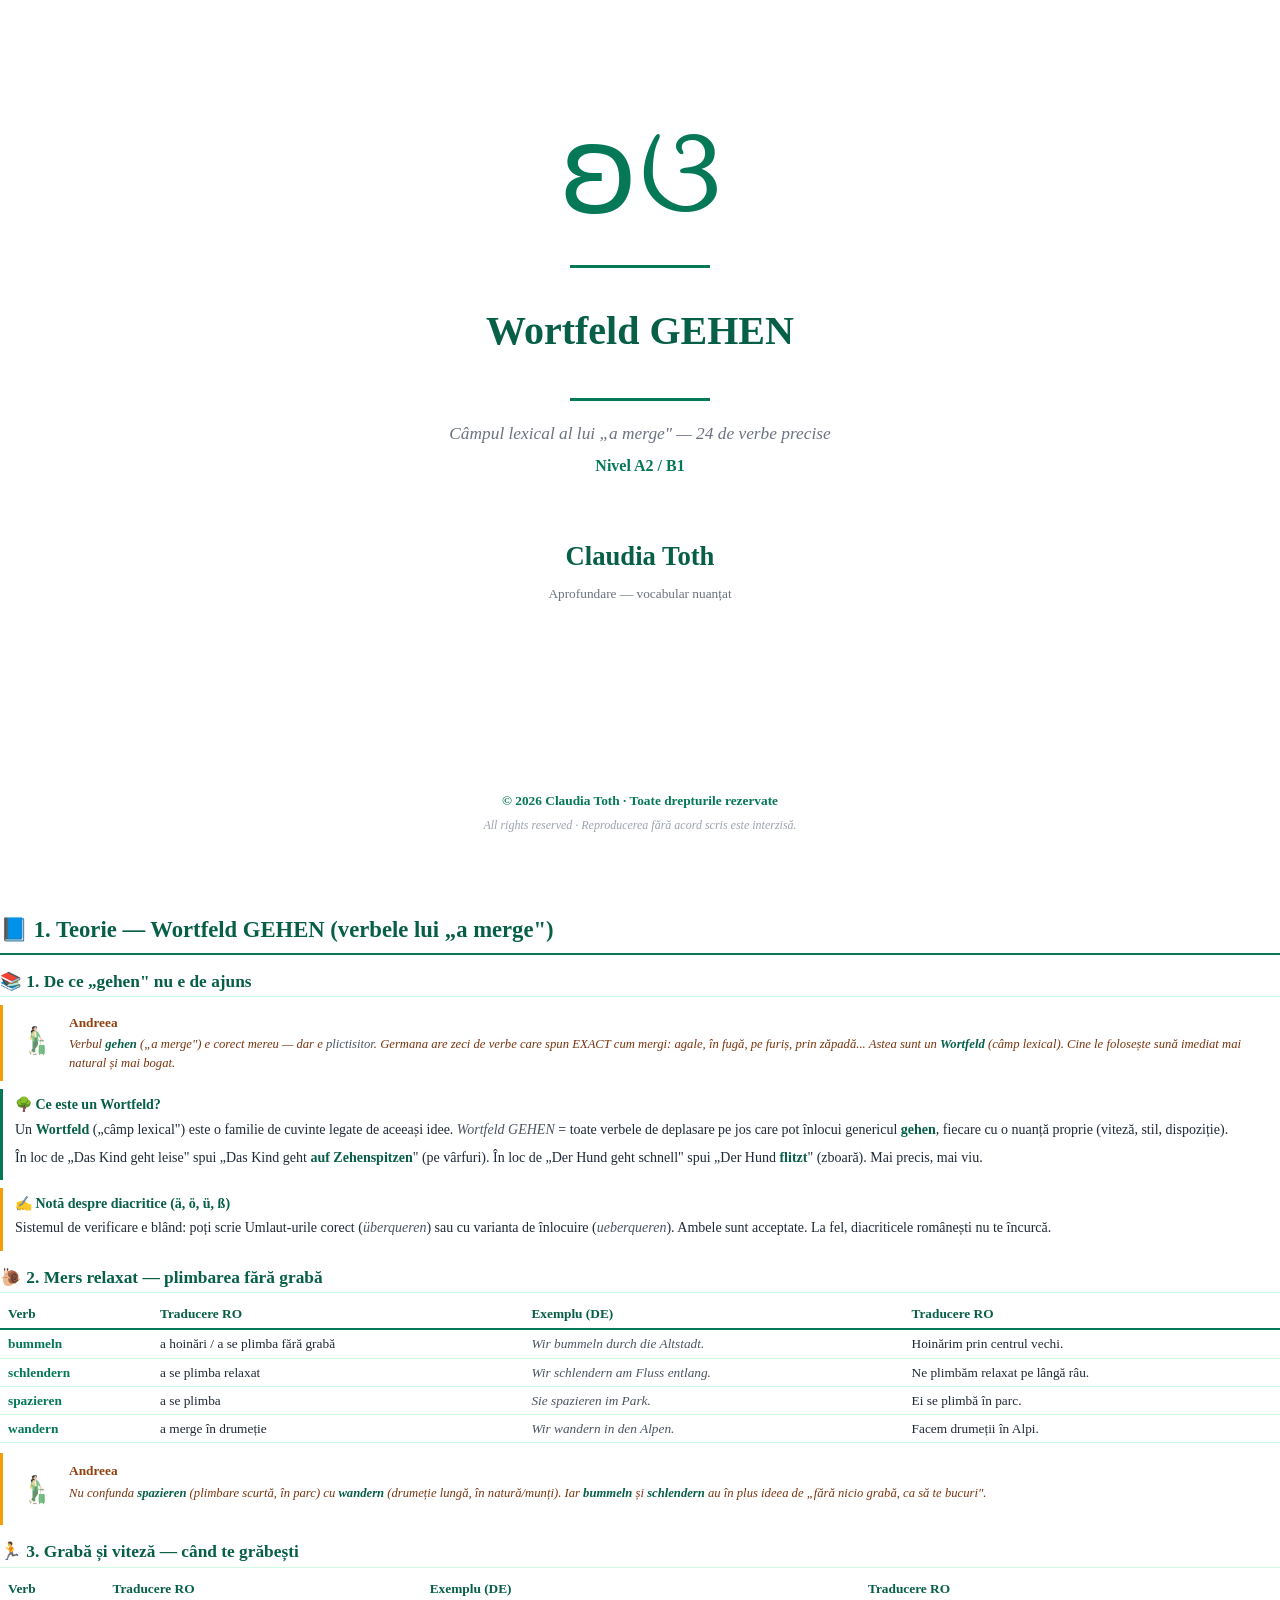
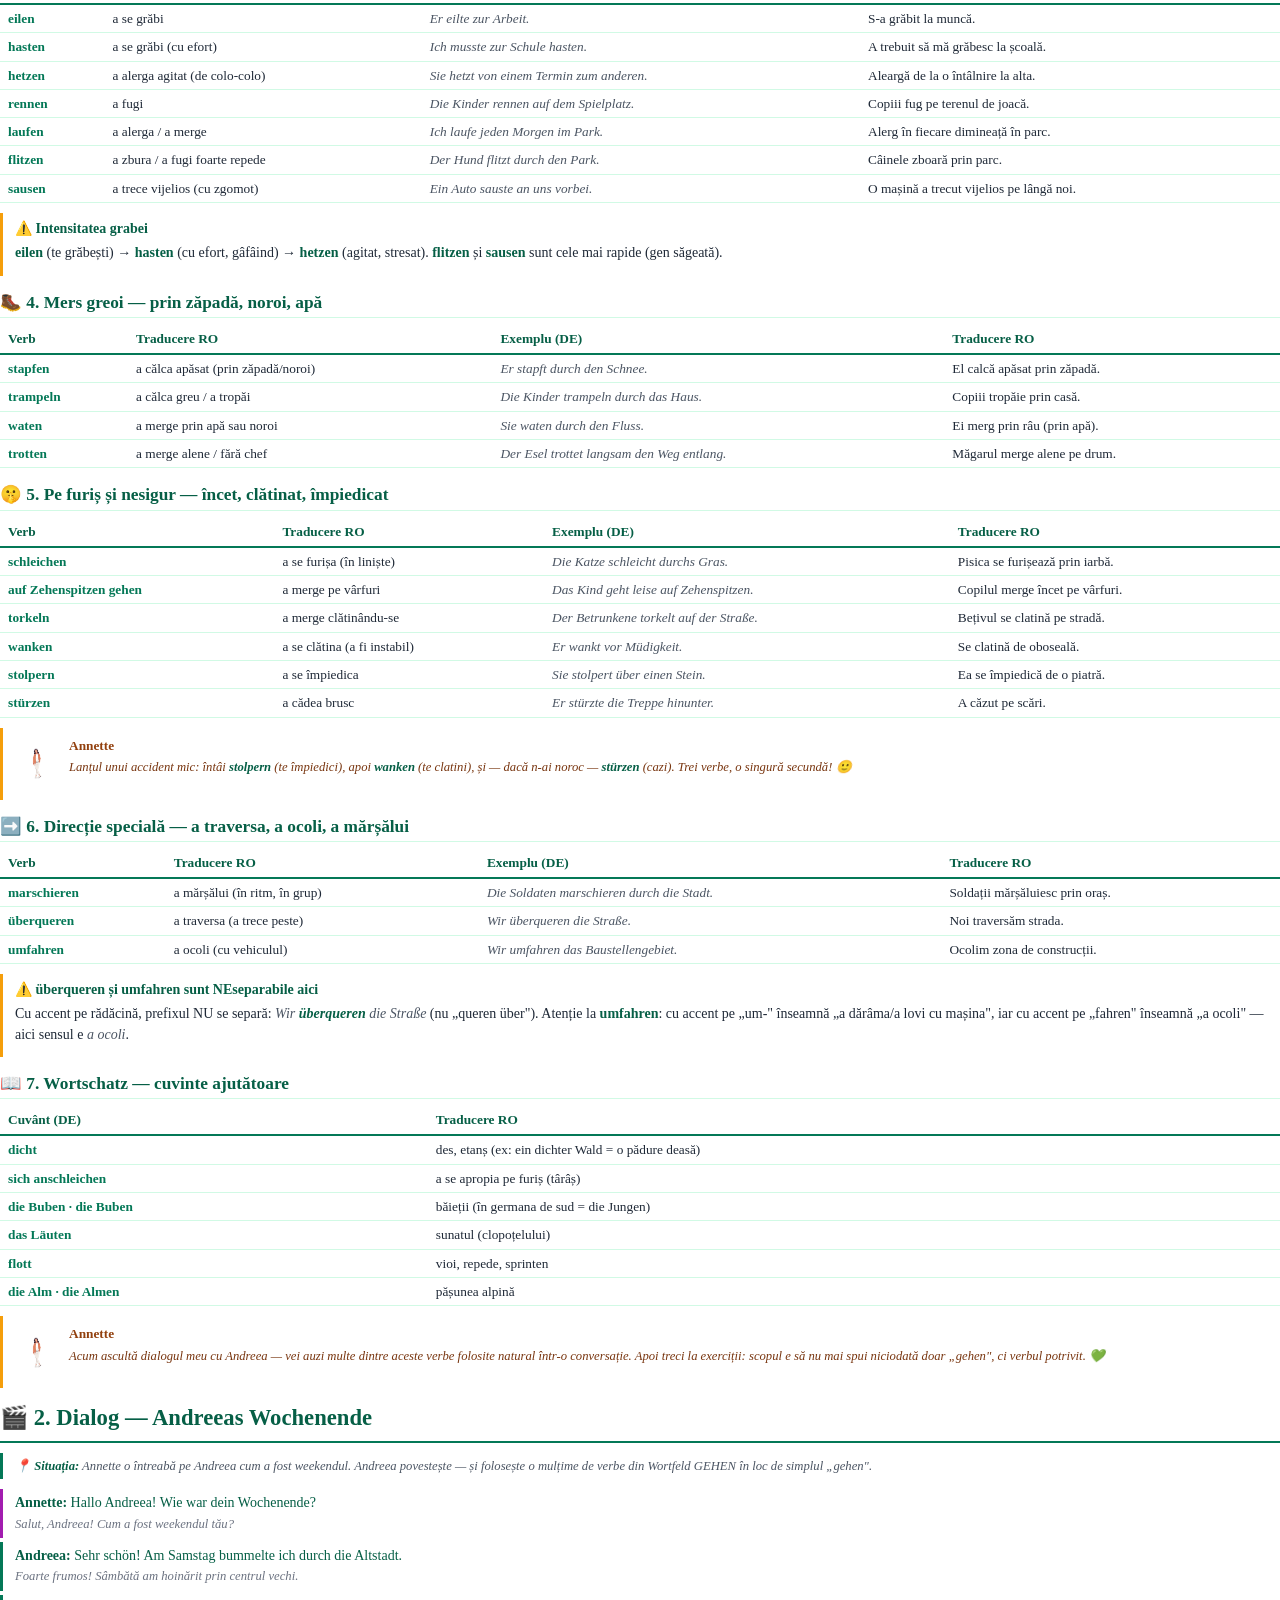
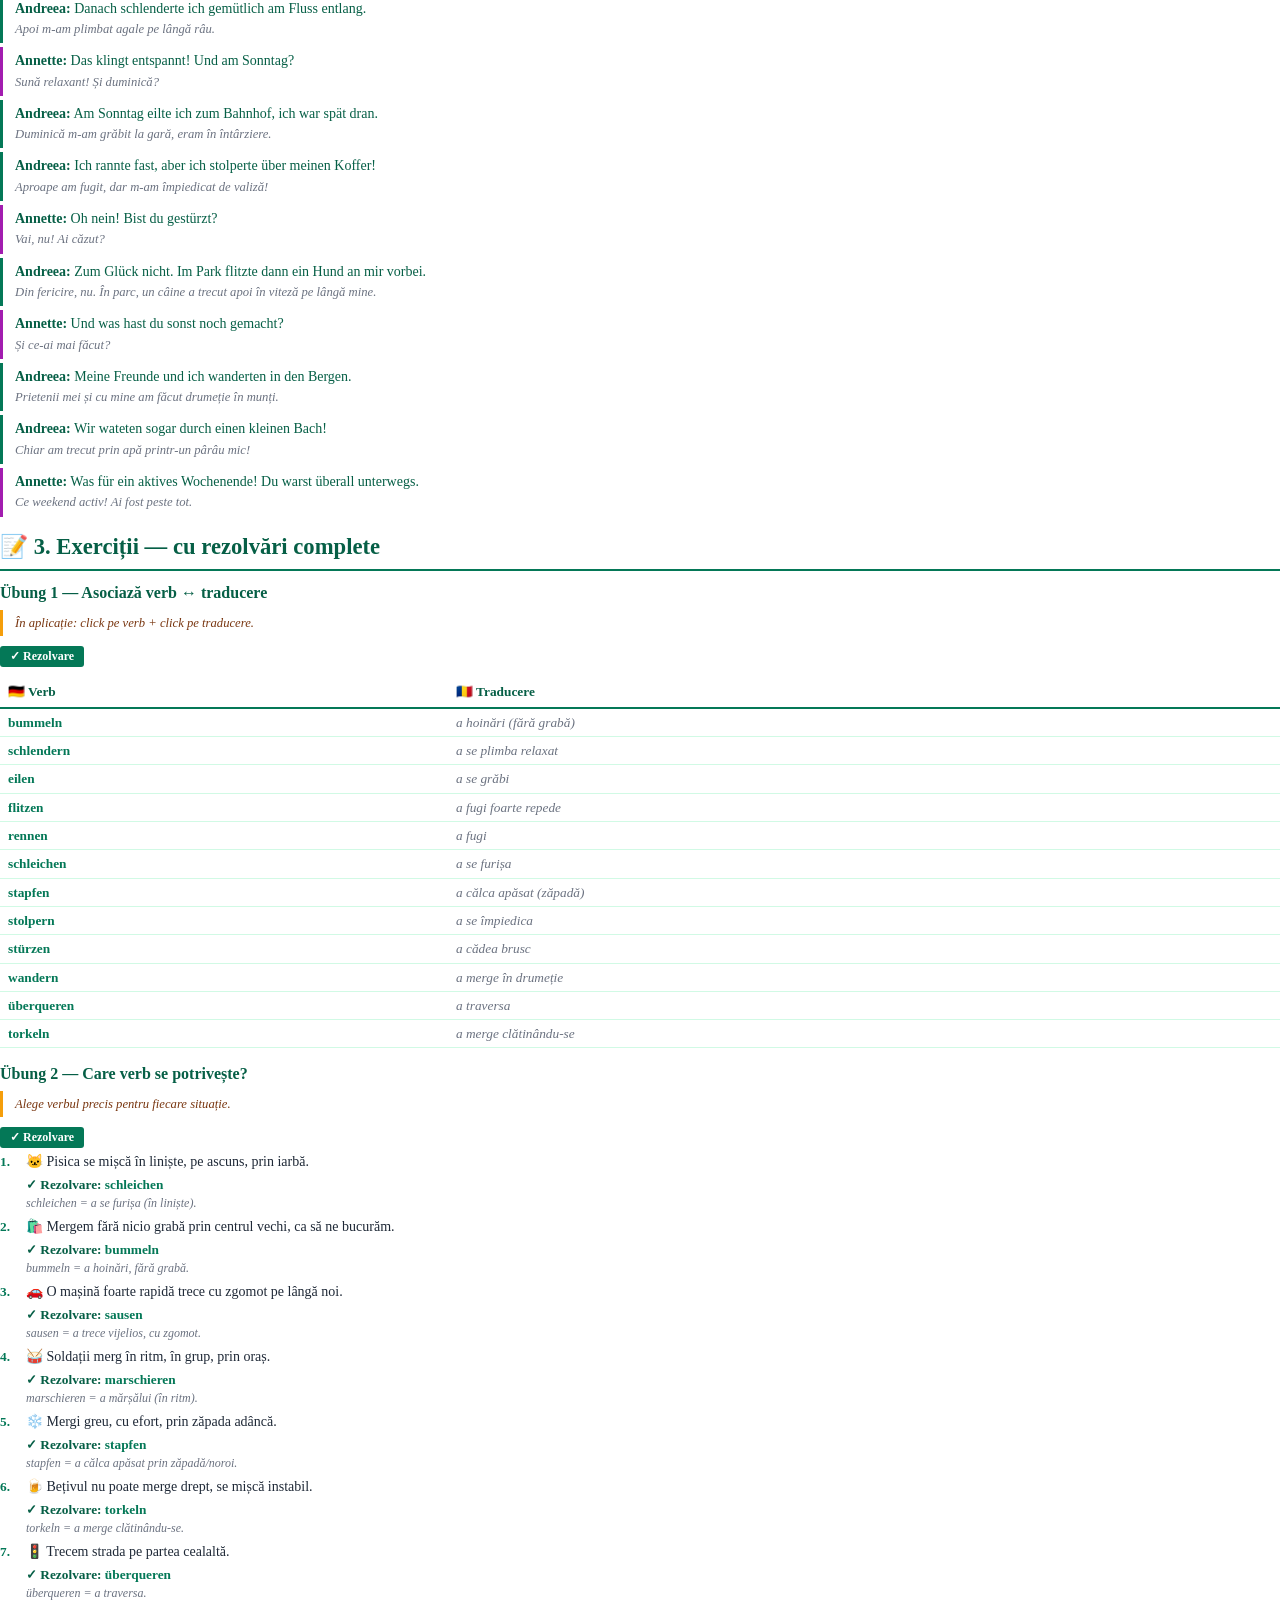
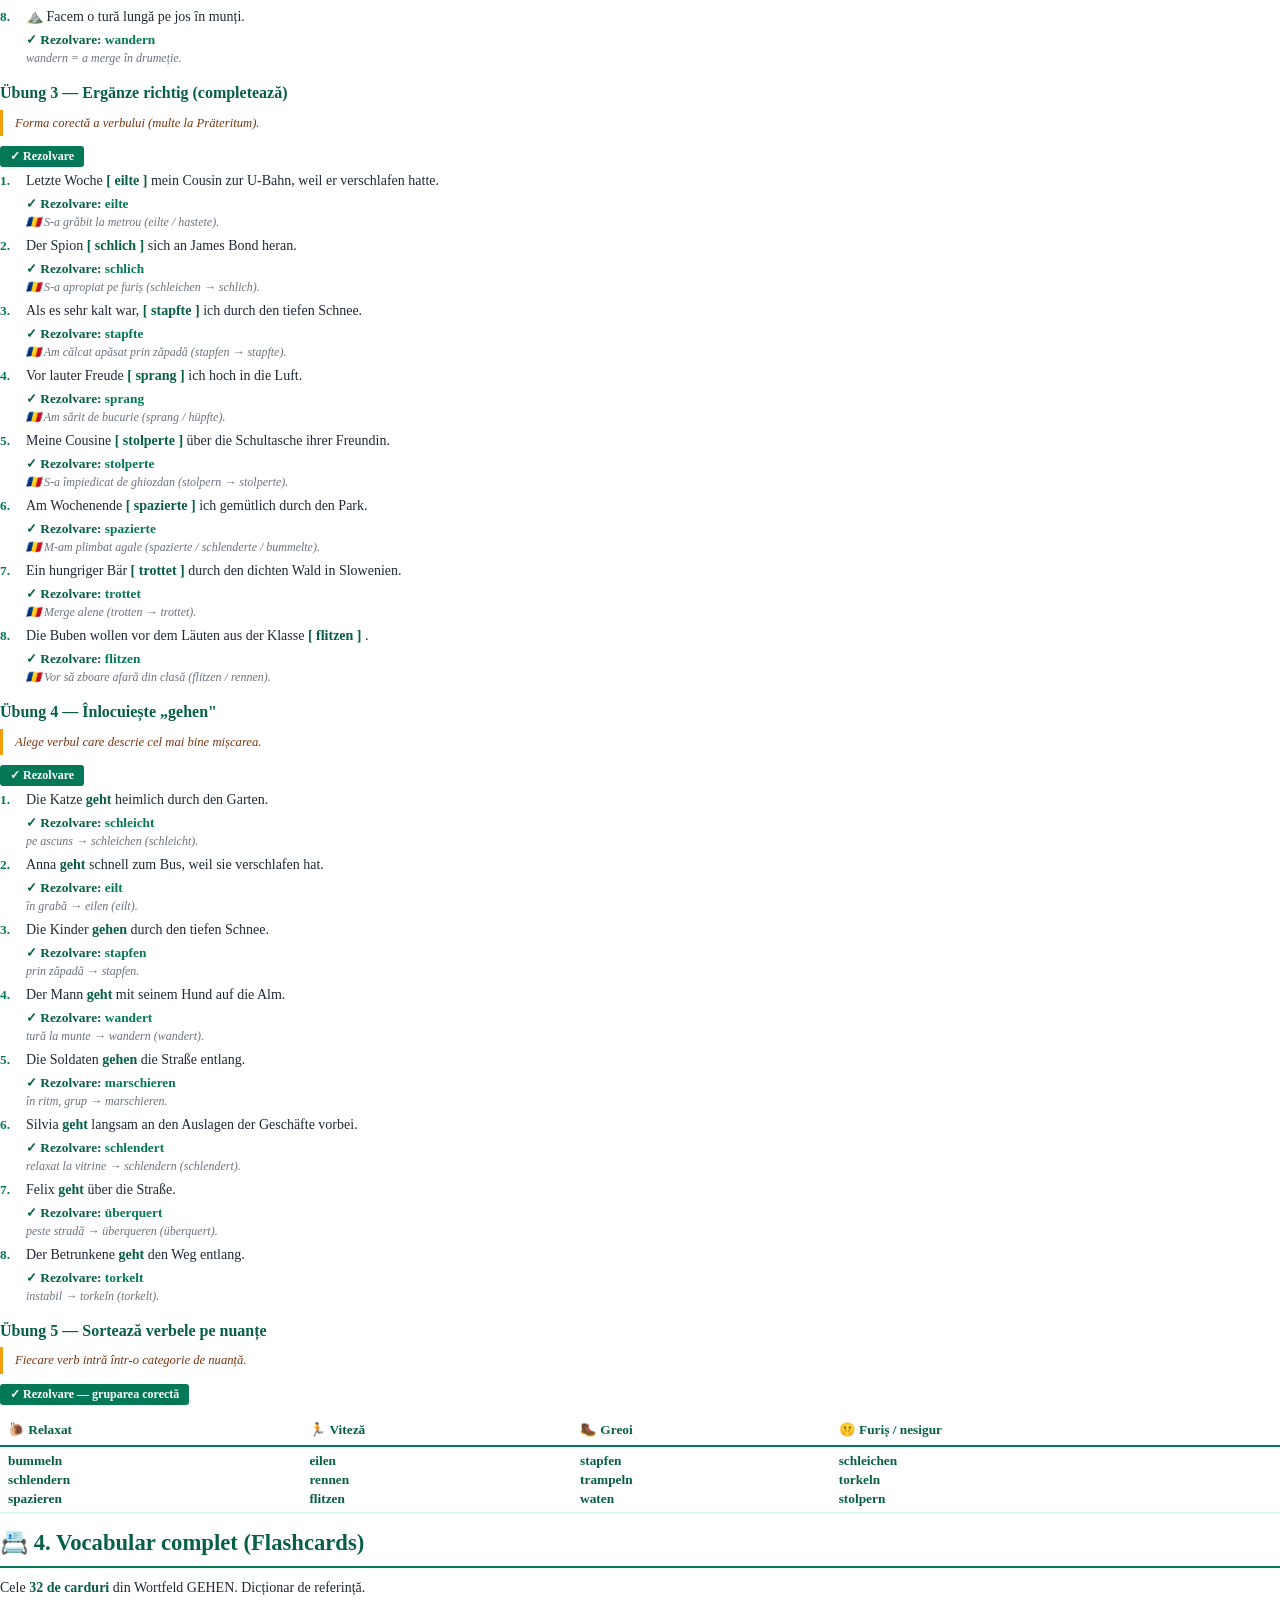
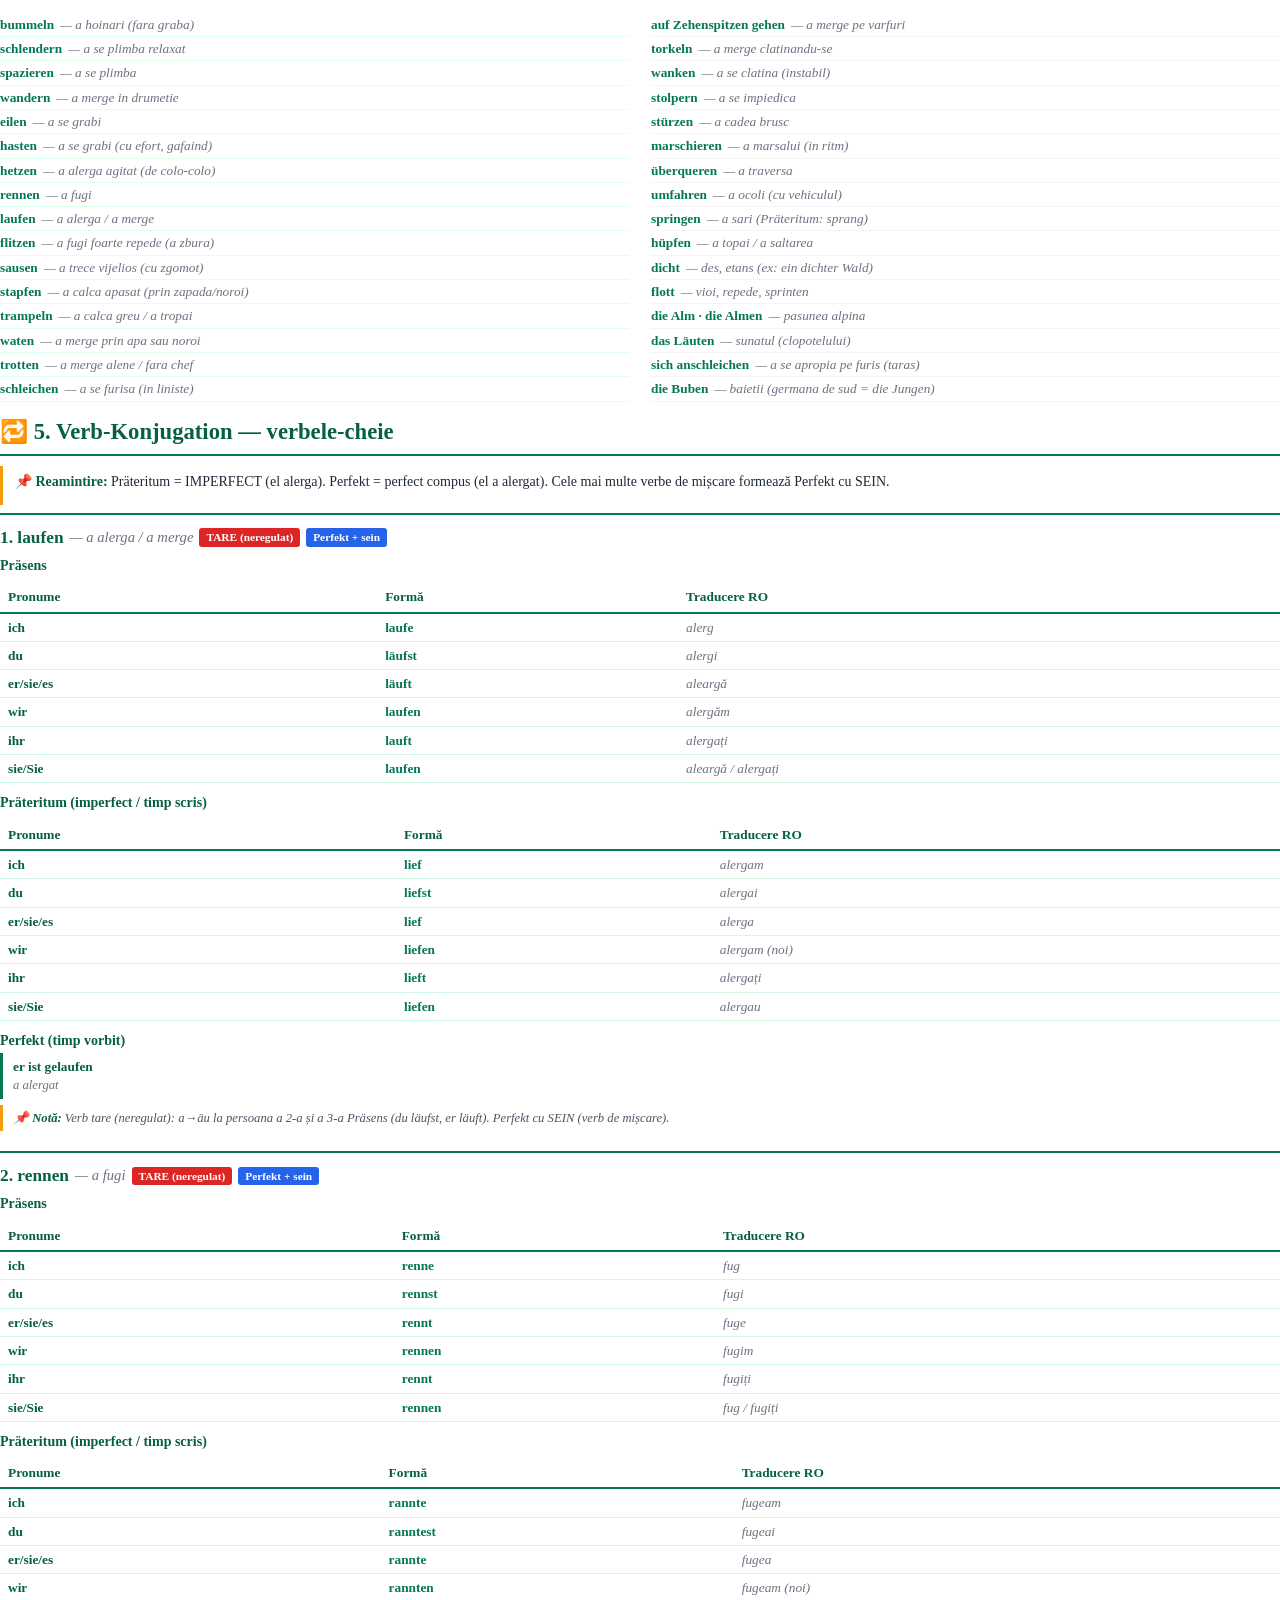
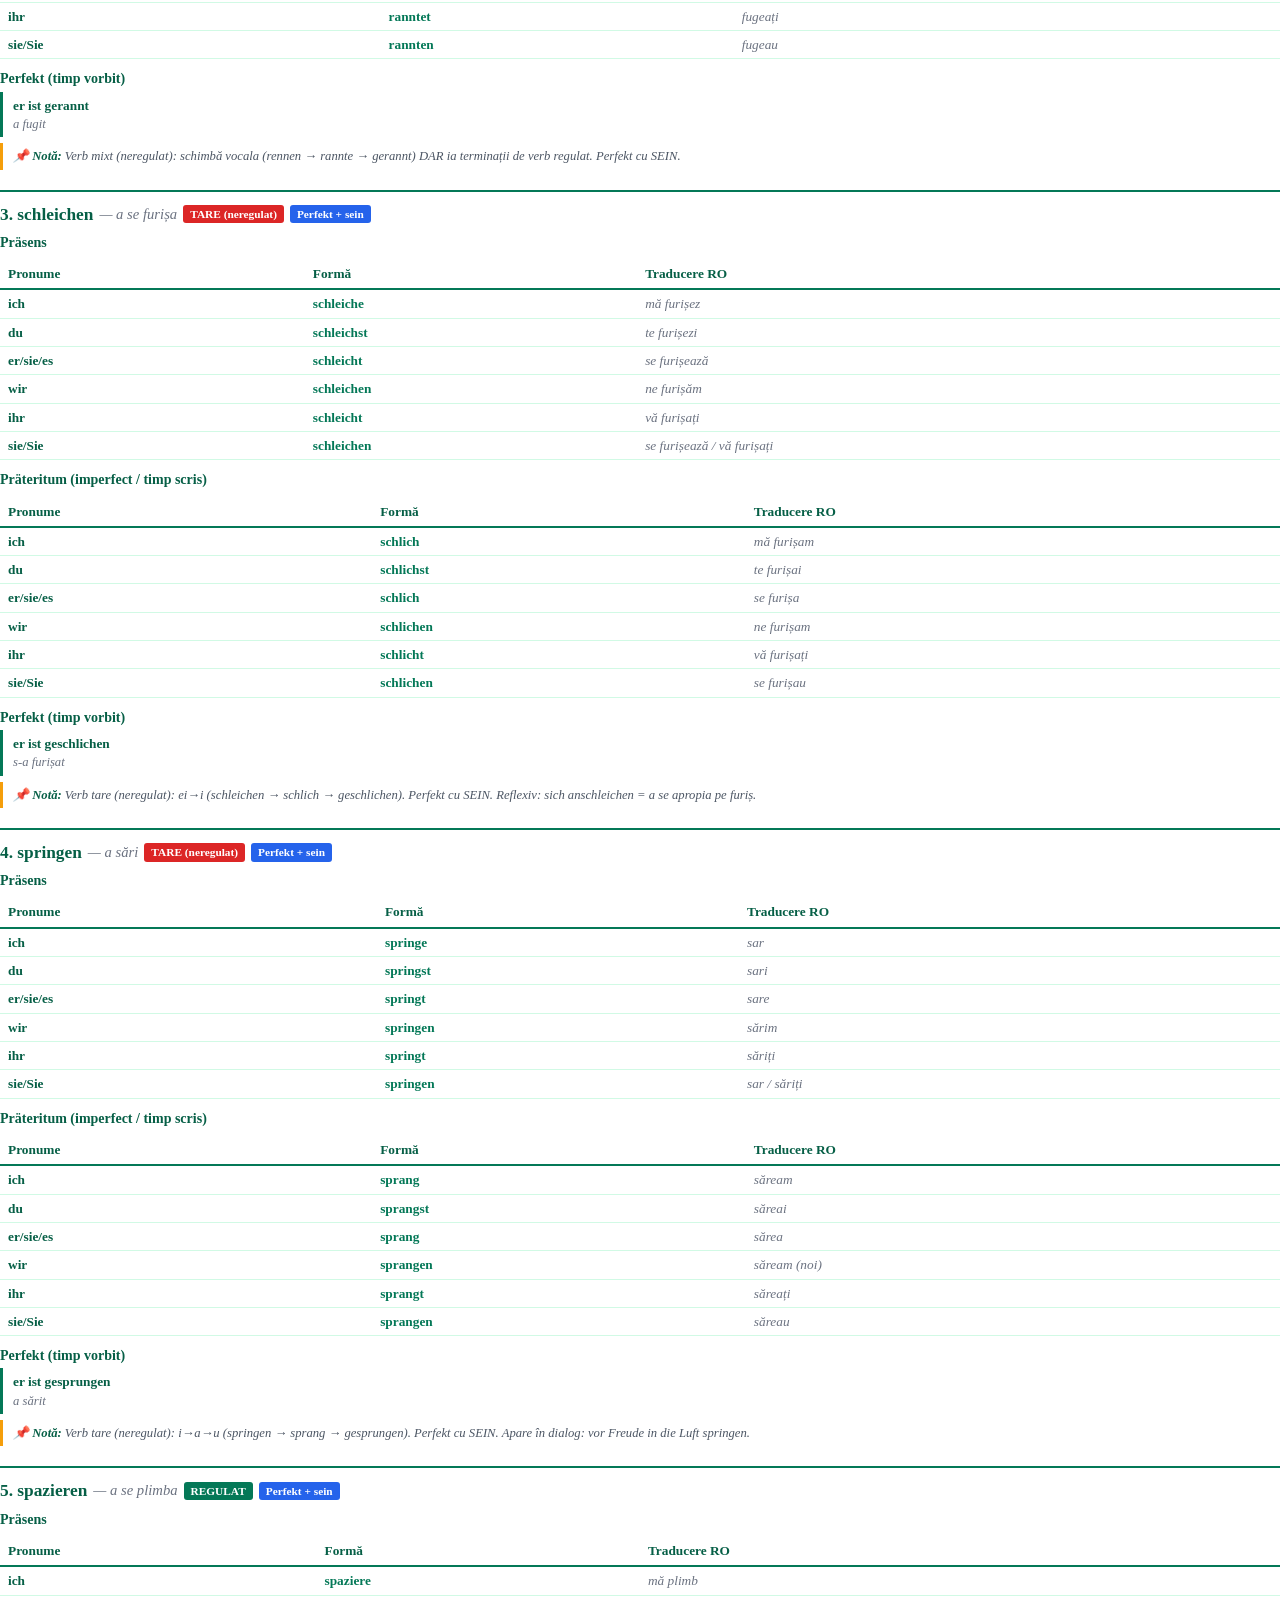
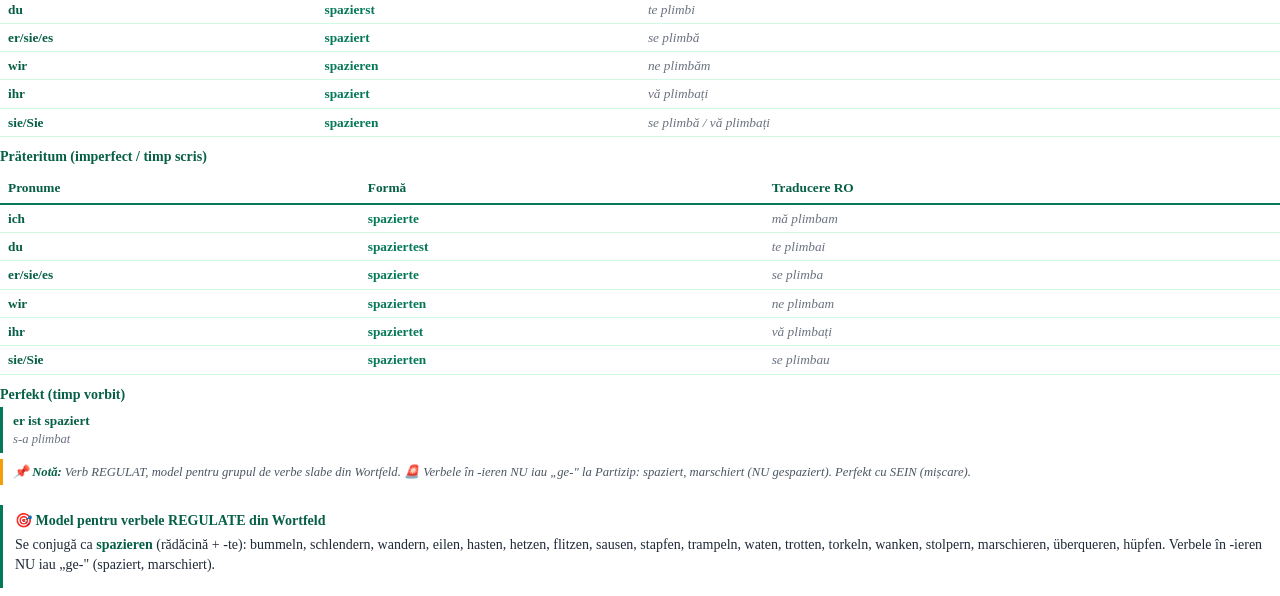
==== pdf.html @ c38c86c9 "Aprofundare: Wortfeld GEHEN (A2/B1) + dialog animat Campul lexical al lui „a merge": 24 verbe precis" ====
<!DOCTYPE html>
<html lang="ro">
<head>
    <meta charset="UTF-8">
    <meta name="robots" content="noindex, nofollow">
    <title>Wortfeld GEHEN · Claudia Toth · A2/B1</title>
    <style>
        @page {
            size: A4;
            margin: 22mm 18mm 22mm 18mm;
            @bottom-center {
                content: "ʚଓ Claudia Toth · Wortfeld GEHEN · Nivel A2/B1 · © 2026 — Toate drepturile rezervate · pag. " counter(page) " / " counter(pages);
                font-size: 8.5pt; color: #047857; font-family: 'Georgia', 'Times New Roman', serif;
            }
        }
        @page :first { margin: 0; @bottom-center { content: ""; } }

        * { box-sizing: border-box; margin: 0; padding: 0; }
        body { font-family: 'Georgia', 'Times New Roman', serif; color: #1f2937; line-height: 1.45; font-size: 10.5pt; -webkit-print-color-adjust: exact; print-color-adjust: exact; }

        .cover { width: 100%; min-height: 100vh; padding: 80px 60px 60px; text-align: center; display: flex; flex-direction: column; align-items: center; justify-content: flex-start; page-break-after: always; }
        .cover-symbol { font-size: 90pt; color: #047857; line-height: 1; margin: 30px 0 15px; font-family: 'Segoe UI Emoji', 'Segoe UI', sans-serif; }
        .cover-divider { width: 140px; height: 3px; background: #047857; margin: 20px 0; border: none; }
        .cover-title { font-size: 30pt; color: #065f46; font-weight: bold; margin: 14px 0 18px; font-family: 'Georgia', serif; }
        .cover-subtitle { font-size: 13pt; color: #6b7280; font-style: italic; margin-bottom: 8px; }
        .cover-level { font-size: 12pt; color: #047857; font-weight: bold; margin-bottom: 60px; }
        .cover-author { font-size: 20pt; color: #065f46; font-weight: bold; margin-bottom: 8px; }
        .cover-series { font-size: 10pt; color: #6b7280; margin-bottom: 80px; }
        .cover-copyright { margin-top: auto; font-size: 10pt; color: #047857; font-weight: 600; }
        .cover-notice { font-size: 9pt; color: #9ca3af; font-style: italic; margin-top: 6px; }

        h1.chapter { color: #065f46; padding: 0 0 6px 0; font-size: 17pt; margin: 14px 0 10px; border-bottom: 2px solid #047857; font-family: 'Georgia', serif; page-break-after: avoid; }
        h2.sub-chapter { color: #065f46; font-size: 13pt; margin: 14px 0 6px; padding-bottom: 2px; border-bottom: 1px solid #d1fae5; font-family: 'Georgia', serif; page-break-after: avoid; }
        p { margin-bottom: 6px; }
        strong { color: #065f46; }
        em { color: #4b5563; font-style: italic; }
        ul, ol { margin: 4px 0 8px 22px; }
        li { margin-bottom: 2px; }

        .theory-box { background: transparent; border-left: 3px solid #047857; padding: 6px 12px; margin: 8px 0; page-break-inside: avoid; }
        .theory-box h4 { color: #065f46; font-size: 10.5pt; margin-bottom: 4px; }
        .warn-box { border-left-color: #f59e0b; }
        .example-box { border-left: 2px dashed #047857; padding: 4px 12px; margin: 4px 0; page-break-inside: avoid; }
        .example-box .de { color: #065f46; font-weight: 600; }
        .example-box .ro { color: #6b7280; font-style: italic; font-size: 9.5pt; }

        table { width: 100%; border-collapse: collapse; margin: 6px 0 10px; font-size: 10pt; page-break-inside: avoid; }
        table th { padding: 5px 8px; text-align: left; font-weight: bold; color: #065f46; border-bottom: 2px solid #047857; }
        table td { padding: 4px 8px; border-bottom: 1px solid #d1fae5; vertical-align: top; }
        td.verb { color: #047857; font-weight: bold; }
        td.ro-text { color: #6b7280; font-style: italic; }

        /* Dialog transcript */
        .dlg-context { border-left: 3px solid #047857; padding: 4px 12px; margin: 6px 0 10px; font-style: italic; color: #4b5563; font-size: 9.5pt; }
        .dlg-line { padding: 4px 12px; margin-bottom: 4px; page-break-inside: avoid; }
        .dlg-line.andreea { border-left: 3px solid #047857; }
        .dlg-line.annette { border-left: 3px solid #a21caf; }
        .dlg-line .sp { font-weight: bold; color: #065f46; }
        .dlg-line .de { color: #065f46; }
        .dlg-line .ro { color: #6b7280; font-style: italic; font-size: 9.5pt; }

        .ex-block { margin-bottom: 14px; page-break-inside: avoid; }
        .ex-block h3 { color: #065f46; font-size: 12pt; margin-bottom: 5px; }
        .ex-block .instruction { border-left: 3px solid #f59e0b; padding: 4px 12px; margin-bottom: 6px; font-size: 9.5pt; color: #78350f; font-style: italic; }
        .rezolvare-banner { display: inline-block; background: #047857; color: white; padding: 2px 10px; border-radius: 3px; font-size: 9pt; font-weight: bold; margin: 4px 0; -webkit-print-color-adjust: exact; print-color-adjust: exact; }
        .ex-item { display: flex; gap: 8px; margin-bottom: 5px; align-items: flex-start; }
        .ex-num { color: #047857; font-weight: bold; font-size: 10pt; flex-shrink: 0; min-width: 18px; }
        .ex-num::after { content: "."; }
        .ex-body { flex: 1; }
        .ex-a { color: #047857; font-weight: bold; font-size: 10pt; margin-top: 2px; }
        .ex-a::before { content: "✓ Rezolvare: "; color: #065f46; }
        .ex-explanation { color: #6b7280; font-size: 9pt; font-style: italic; margin-top: 1px; }

        .flashcards-grid { columns: 2; column-gap: 22px; margin-top: 8px; }
        .fc-row { break-inside: avoid; padding: 2px 0; border-bottom: 1px dotted #d1fae5; font-size: 10pt; }
        .fc-row .de { color: #047857; font-weight: bold; }
        .fc-row .ro { color: #6b7280; font-style: italic; margin-left: 6px; }

        .verb-card { border-top: 2px solid #047857; padding: 10px 0 8px 0; margin-bottom: 12px; page-break-inside: avoid; }
        .verb-card .vh { display: flex; align-items: center; flex-wrap: wrap; gap: 6px; margin-bottom: 6px; }
        .verb-card .vh .name { font-size: 13pt; color: #065f46; font-weight: bold; }
        .verb-card .vh .ro { color: #6b7280; font-style: italic; font-size: 11pt; }
        .verb-card .vh .badge { display: inline-block; padding: 1px 7px; border-radius: 3px; font-size: 8.5pt; color: white; font-weight: bold; -webkit-print-color-adjust: exact; print-color-adjust: exact; }
        .verb-card .badge.strong { background: #dc2626; }
        .verb-card .badge.weak { background: #047857; }
        .verb-card .badge.sein { background: #2563eb; }
        .verb-card .badge.haben { background: #047857; }
        .verb-card h5 { color: #065f46; margin: 6px 0 2px; font-size: 10.5pt; }
        .verb-card .perfekt-box { border-left: 3px solid #047857; padding: 4px 10px; margin-top: 2px; font-size: 10pt; }
        .verb-card .perfekt-box .de { color: #065f46; font-weight: 600; }
        .verb-card .perfekt-box .ro { color: #6b7280; font-style: italic; font-size: 9.5pt; }
        .verb-card .note { font-size: 9.5pt; color: #4b5563; padding: 4px 10px; border-left: 3px solid #f59e0b; margin-top: 6px; font-style: italic; }

        .new-section { page-break-before: always; }

        .andreea-note { display: flex; gap: 10px; align-items: flex-start; border-left: 3px solid #f59e0b; padding: 8px 12px; margin: 8px 0; page-break-inside: avoid; }
        .andreea-note-avatar { width: 44px; height: 56px; object-fit: contain; flex-shrink: 0; }
        .andreea-note-content { flex: 1; }
        .andreea-note-content .speaker { font-weight: bold; color: #92400e; font-size: 10pt; margin-bottom: 3px; }
        .andreea-note-content .text { color: #78350f; font-size: 9.5pt; font-style: italic; line-height: 1.5; }
    </style>
</head>
<body>

<div class="cover">
    <div class="cover-symbol">ʚଓ</div>
    <hr class="cover-divider">
    <h1 class="cover-title">Wortfeld GEHEN</h1>
    <hr class="cover-divider">
    <p class="cover-subtitle">Câmpul lexical al lui „a merge" — 24 de verbe precise</p>
    <p class="cover-level">Nivel A2 / B1</p>
    <p class="cover-author">Claudia Toth</p>
    <p class="cover-series">Aprofundare — vocabular nuanțat</p>
    <div class="cover-copyright">© 2026 Claudia Toth · Toate drepturile rezervate</div>
    <p class="cover-notice">All rights reserved · Reproducerea fără acord scris este interzisă.</p>
</div>

<div id="pdf-content"></div>

<script src="theory.js"></script>
<script src="dialogs.js"></script>
<script src="exercises.js"></script>
<script src="flashcards.js"></script>
<script src="verbs.js"></script>
<script src="final-test.js"></script>
<script src="pdf-builder.js"></script>

</body>
</html>
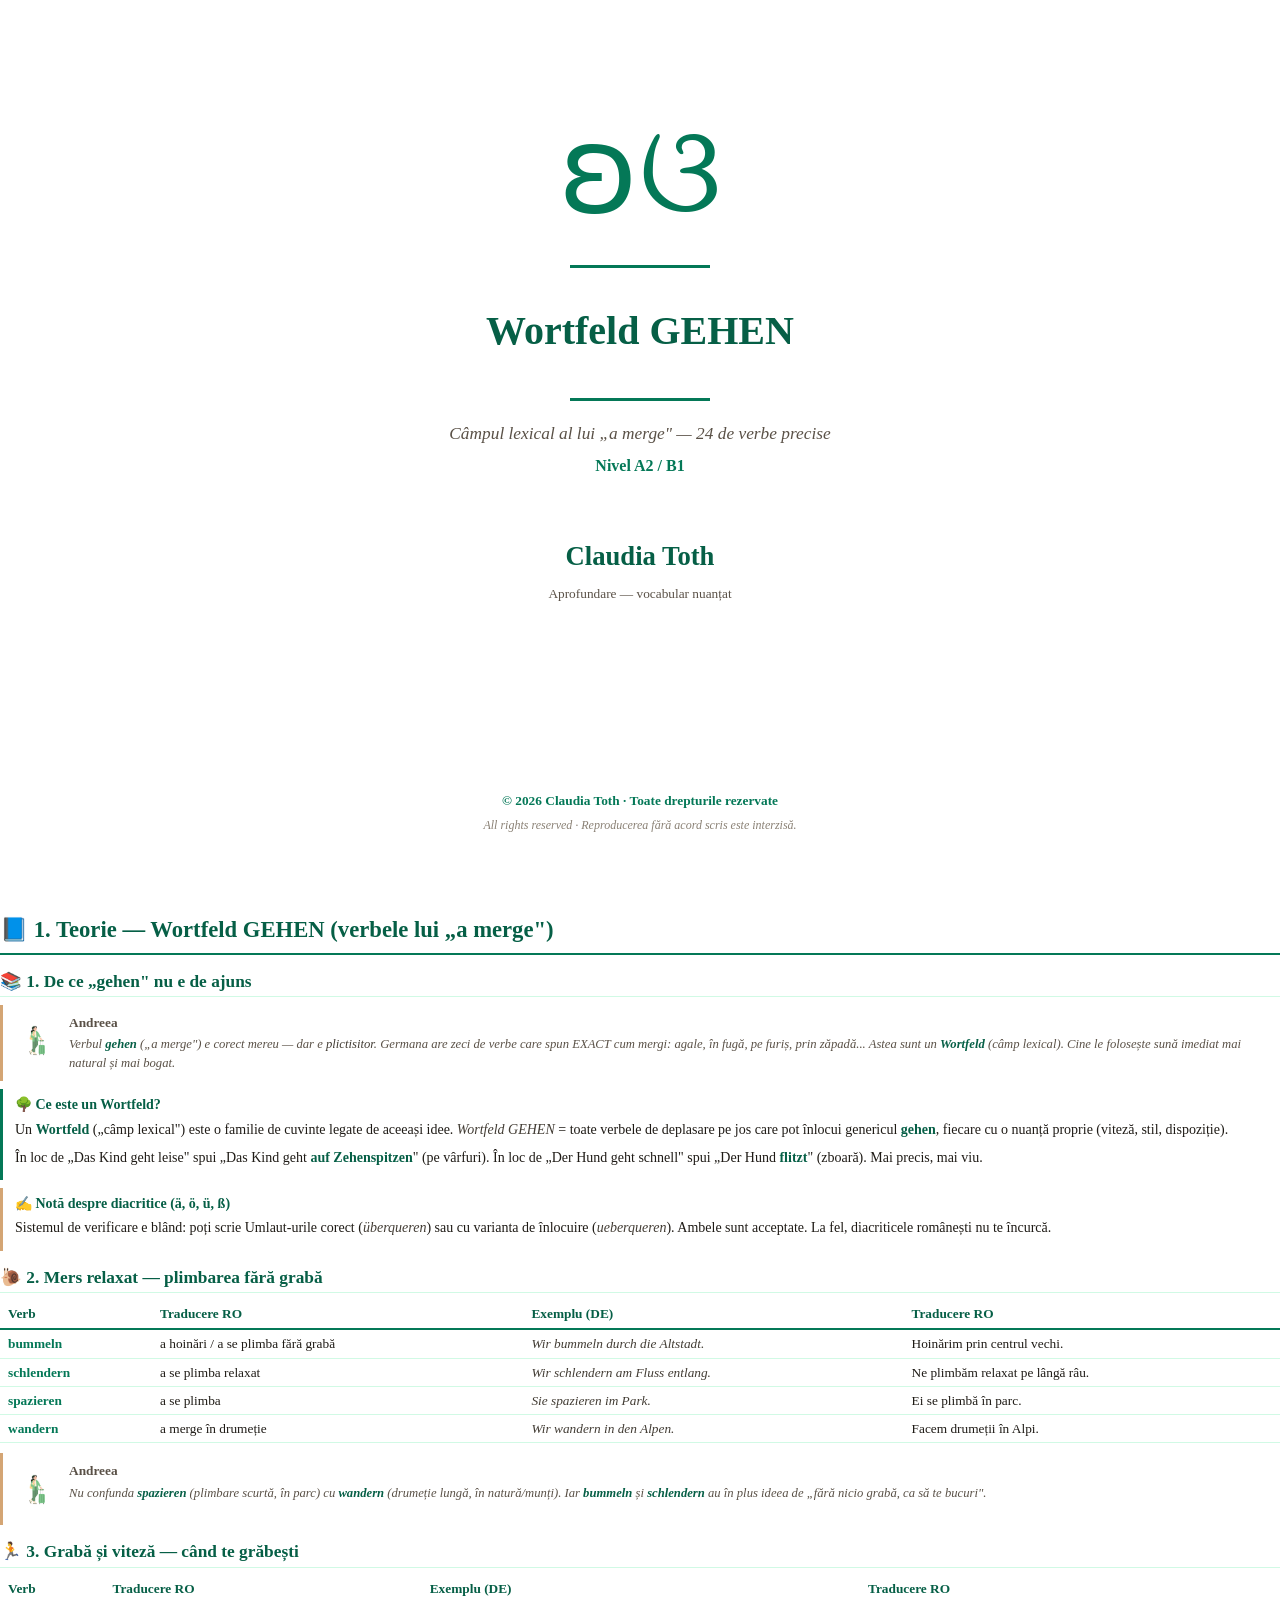
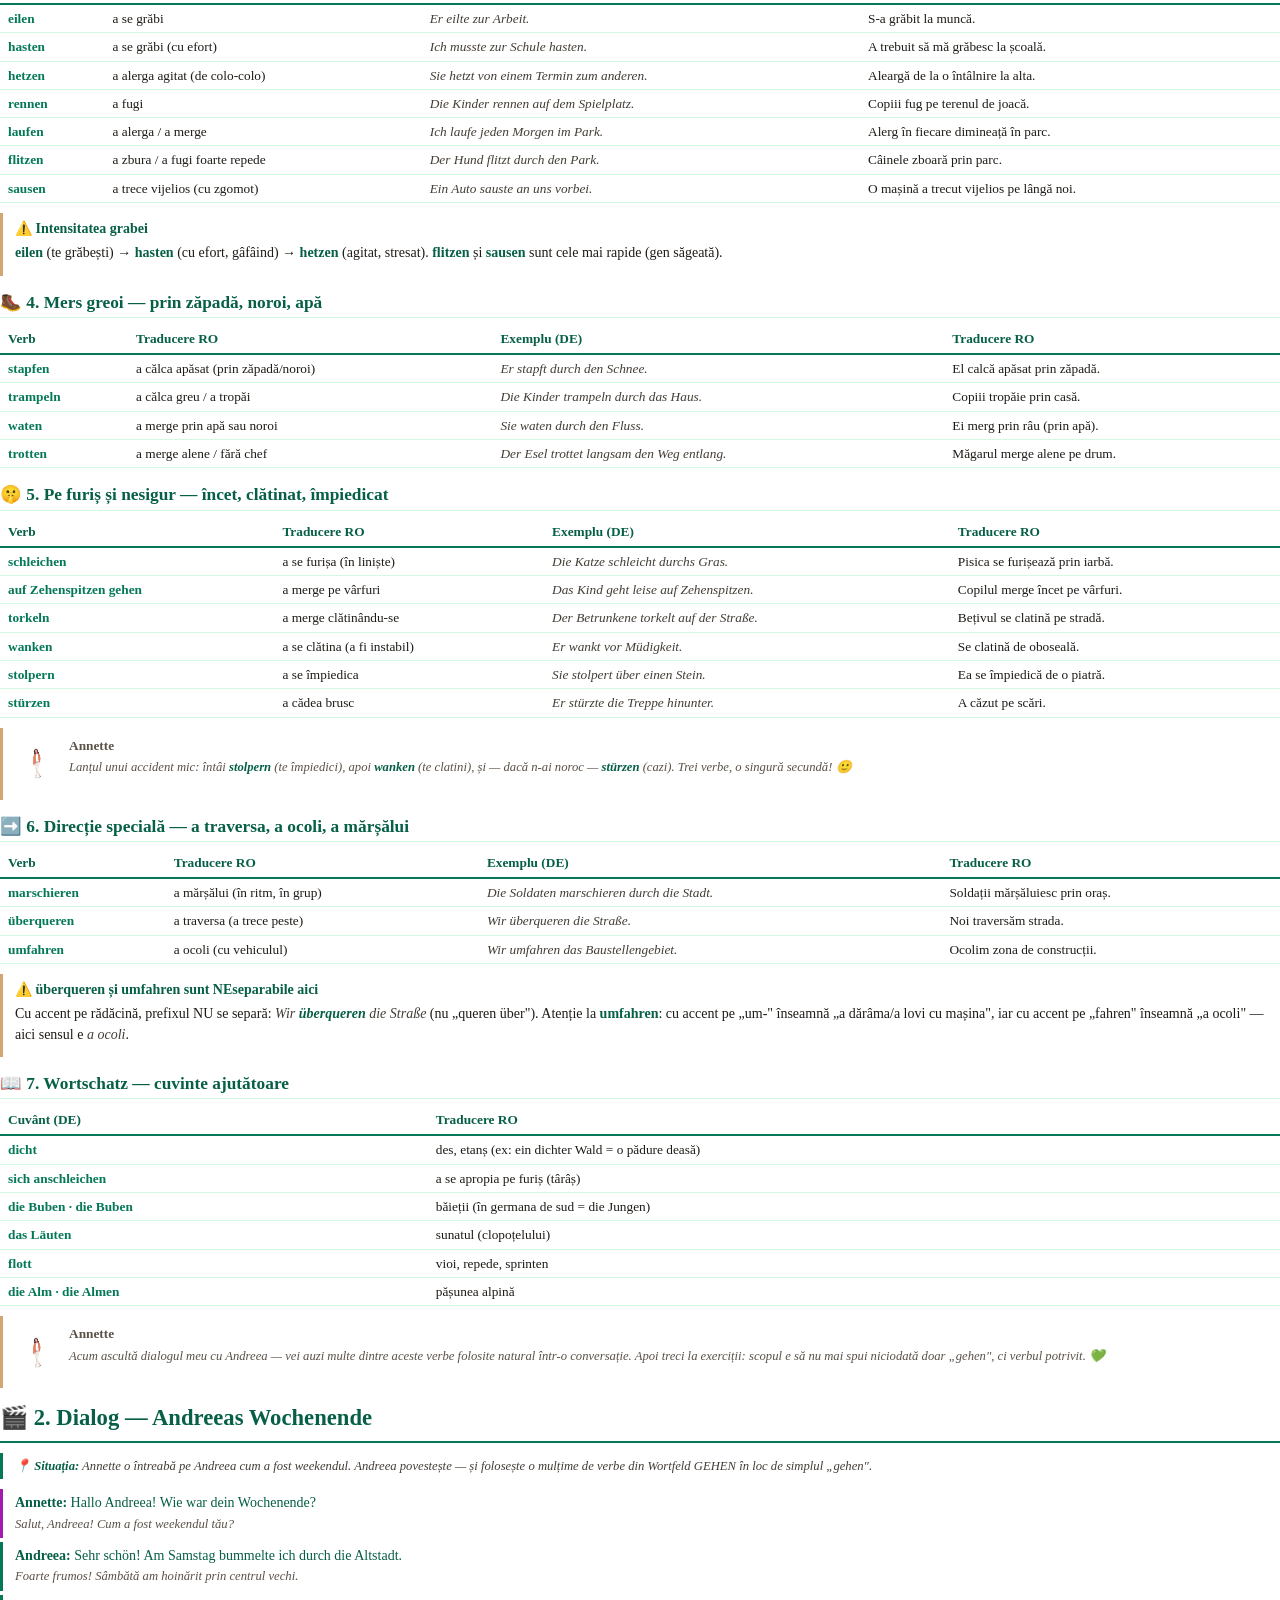
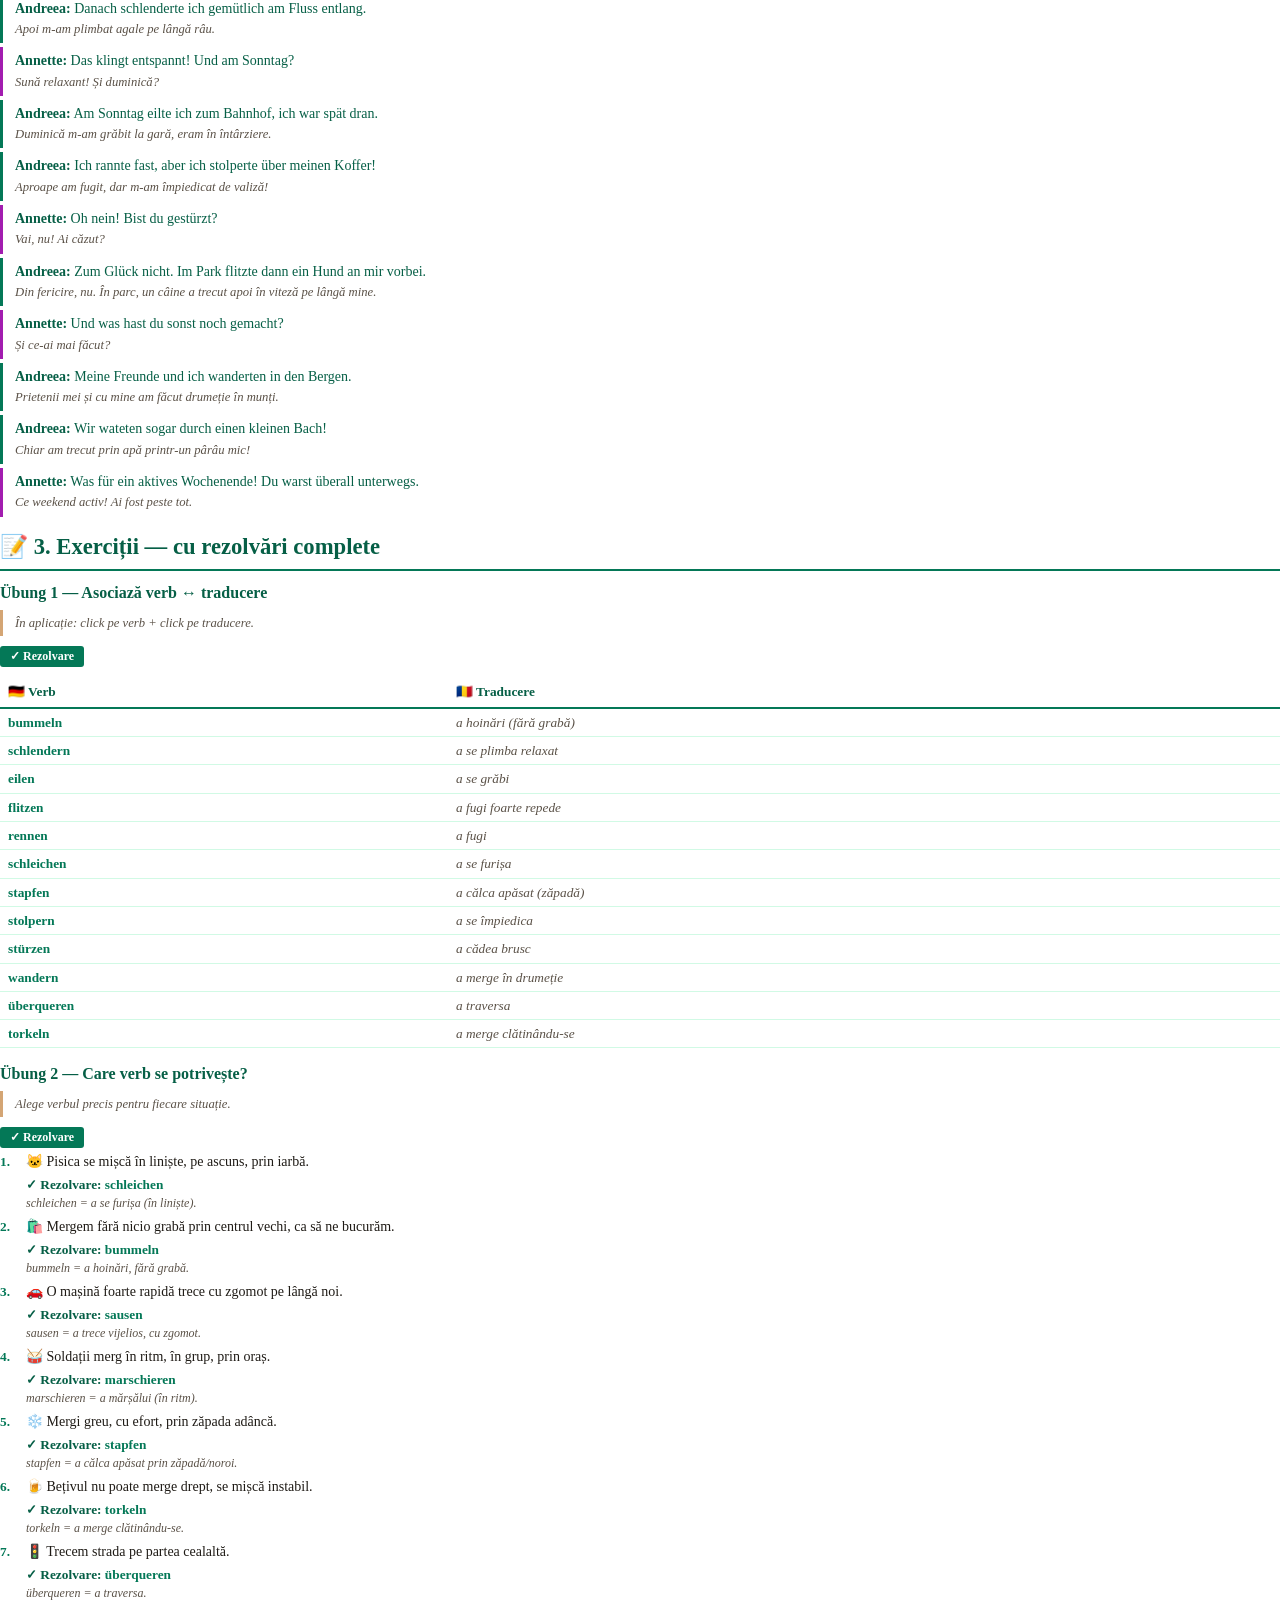
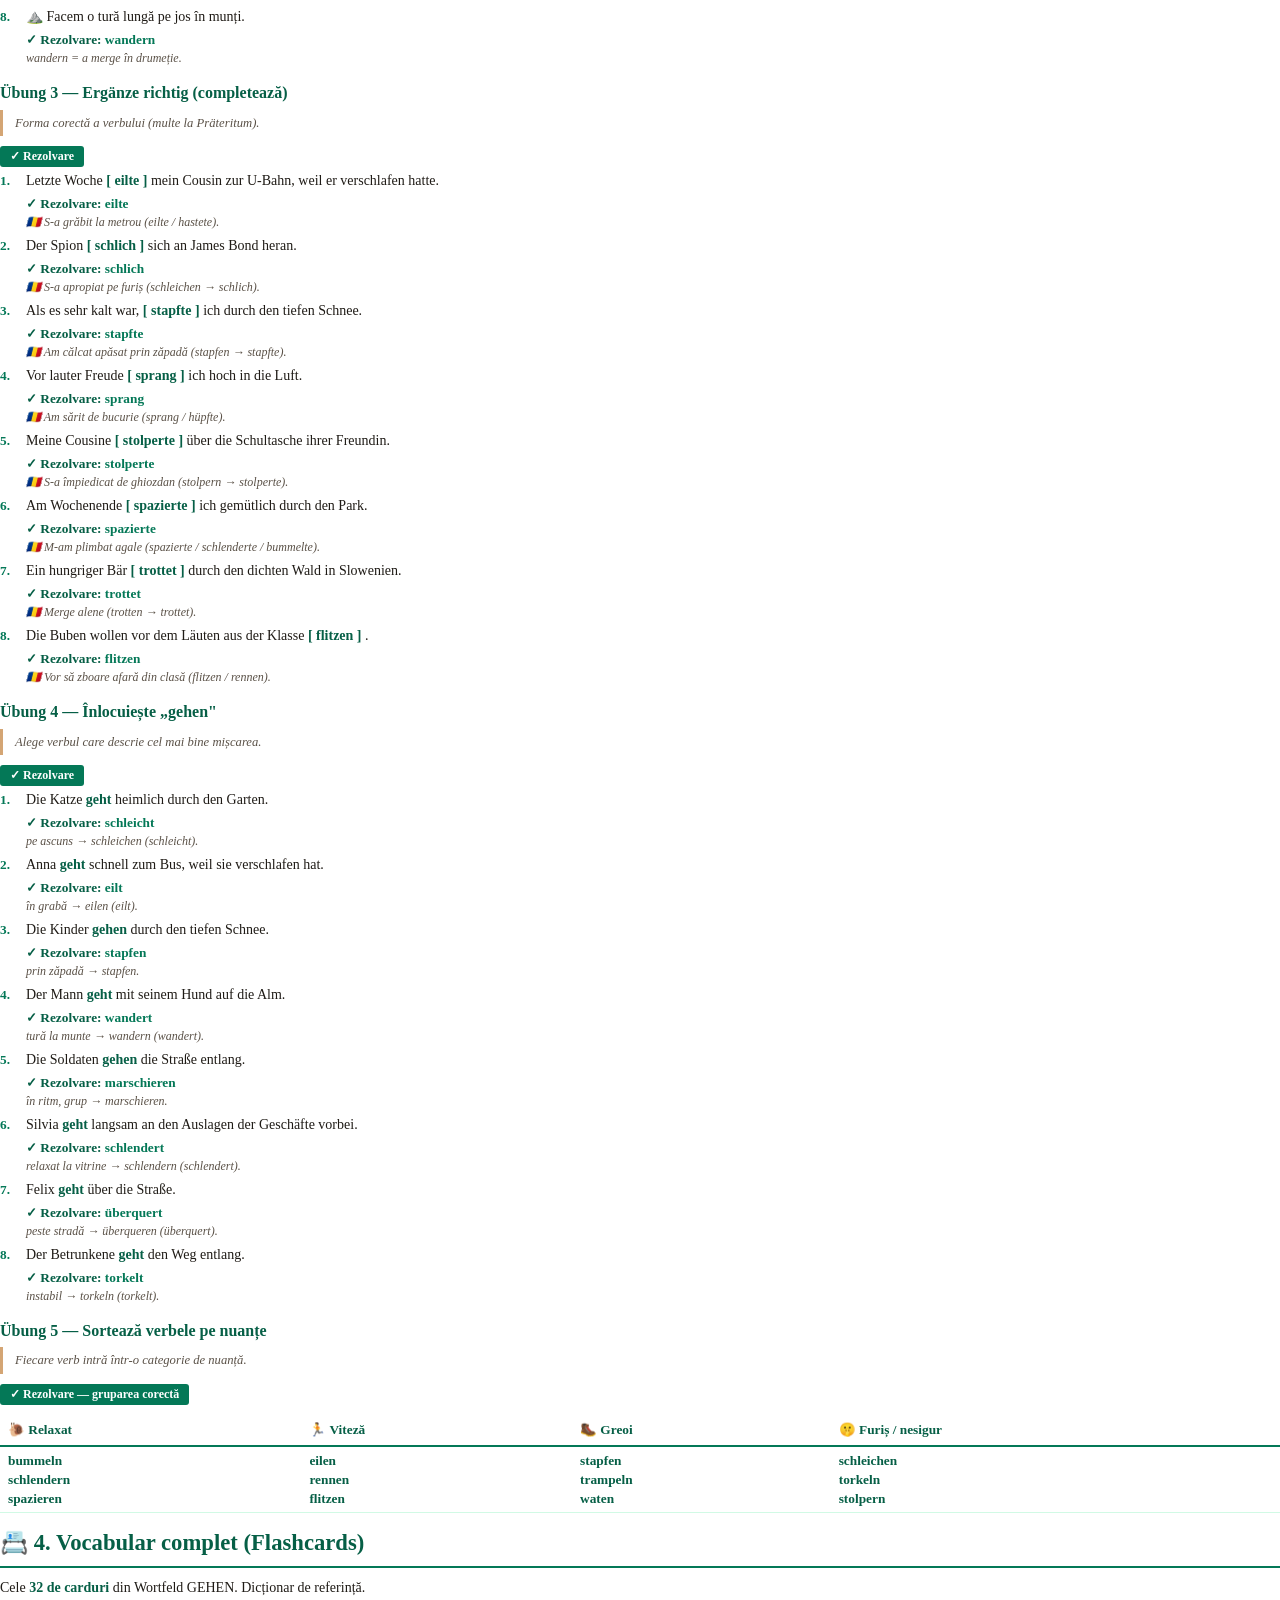
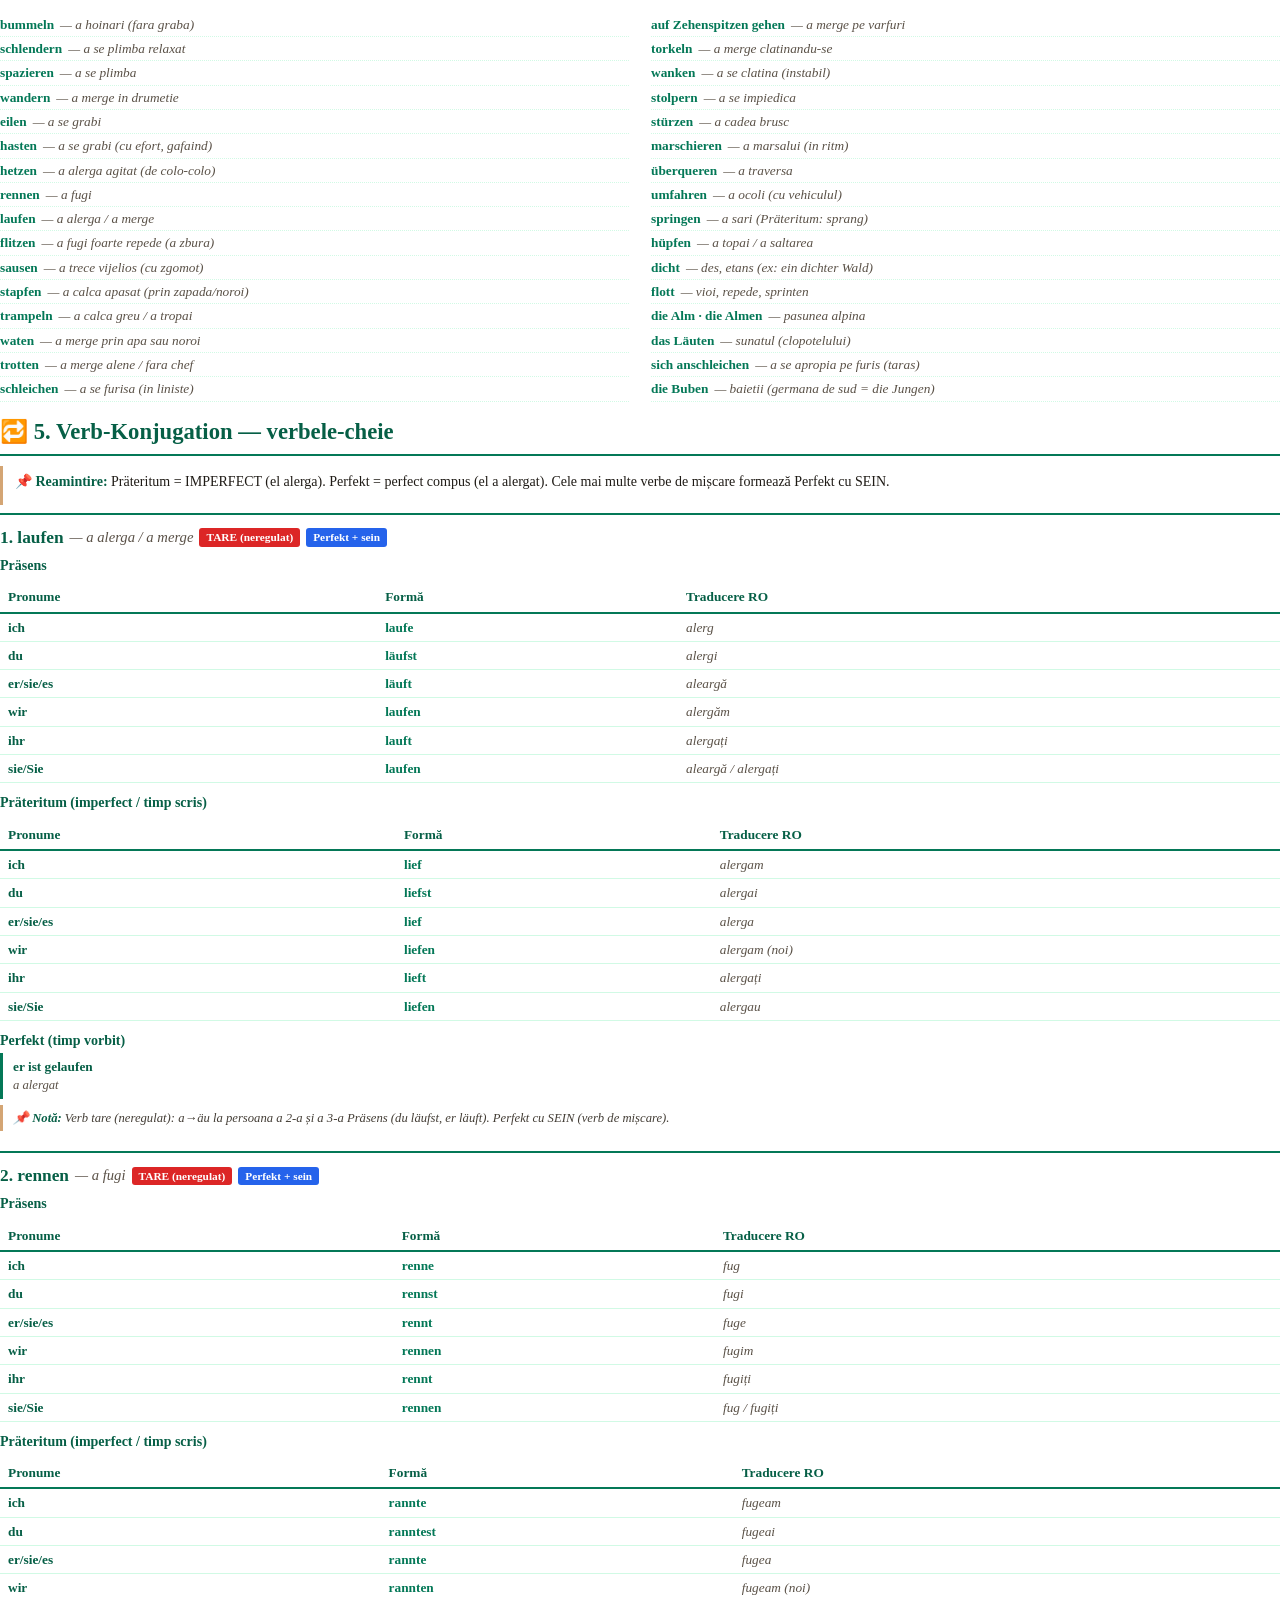
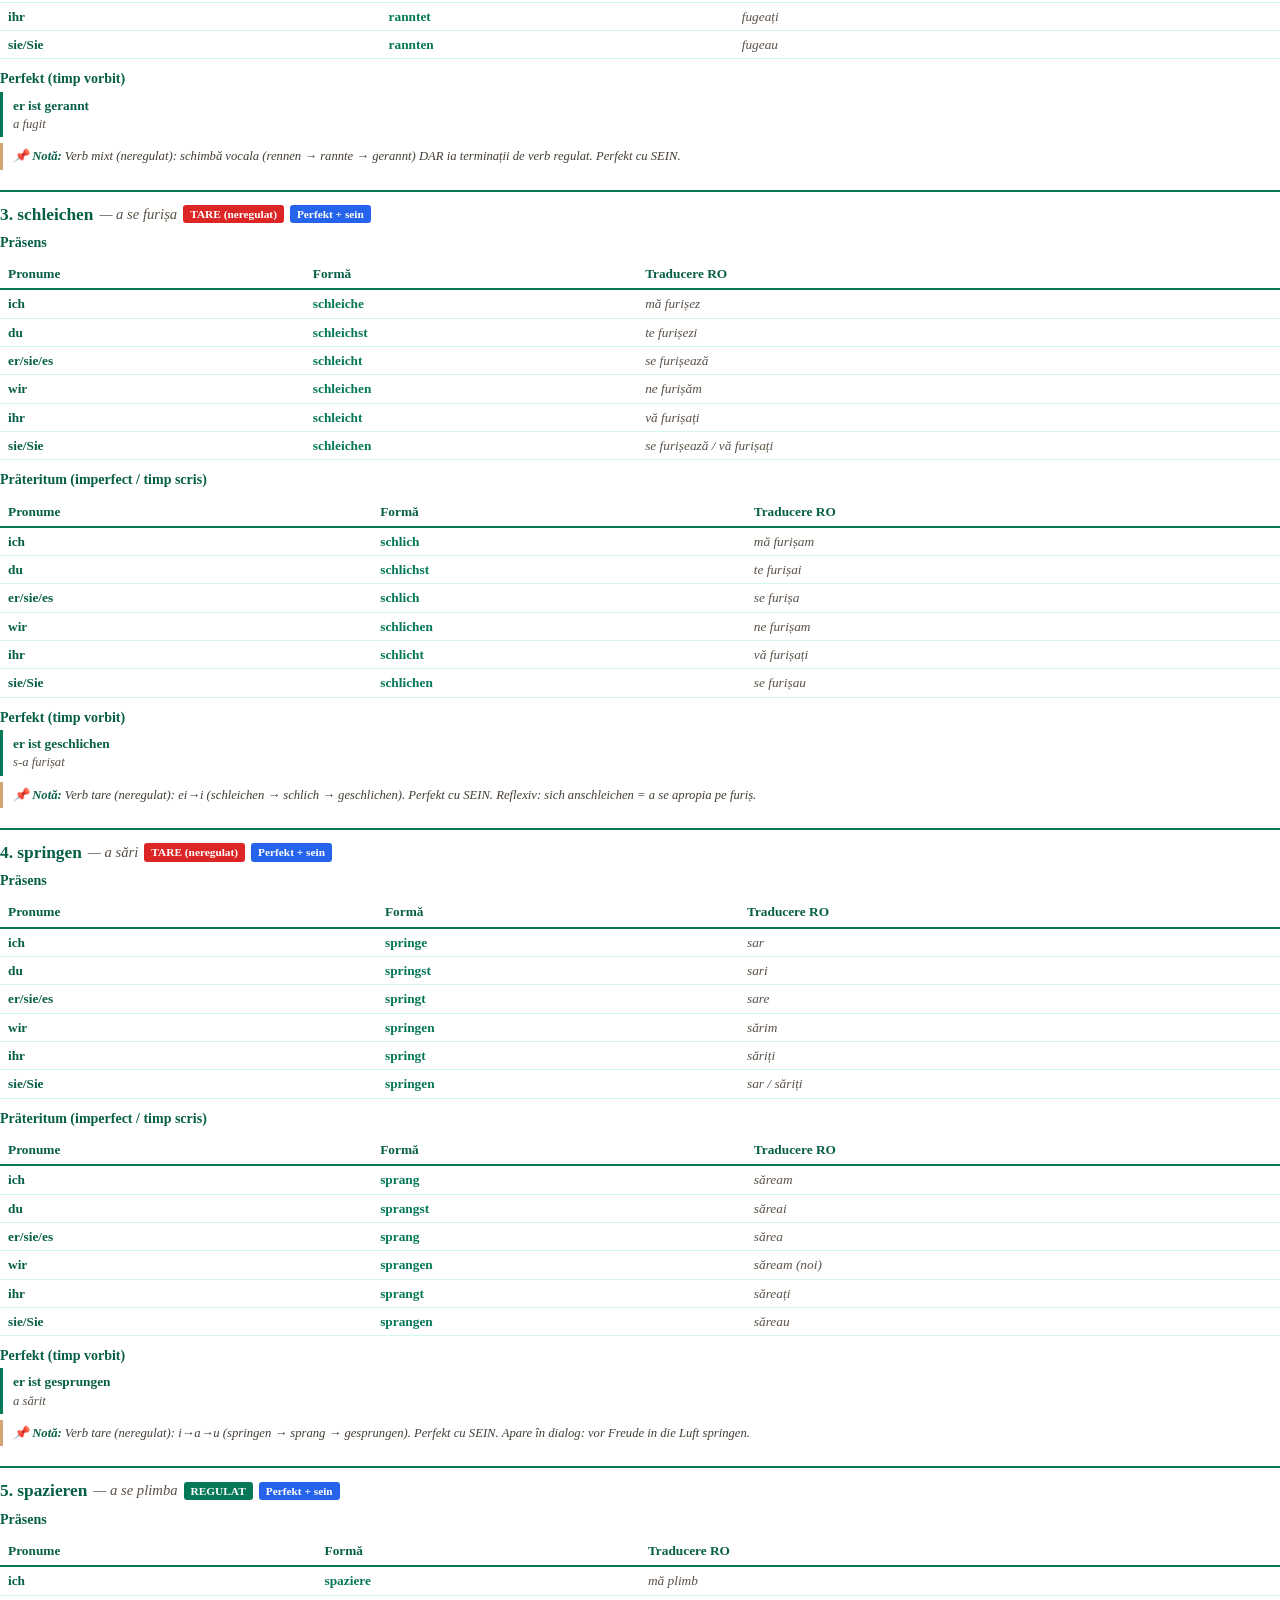
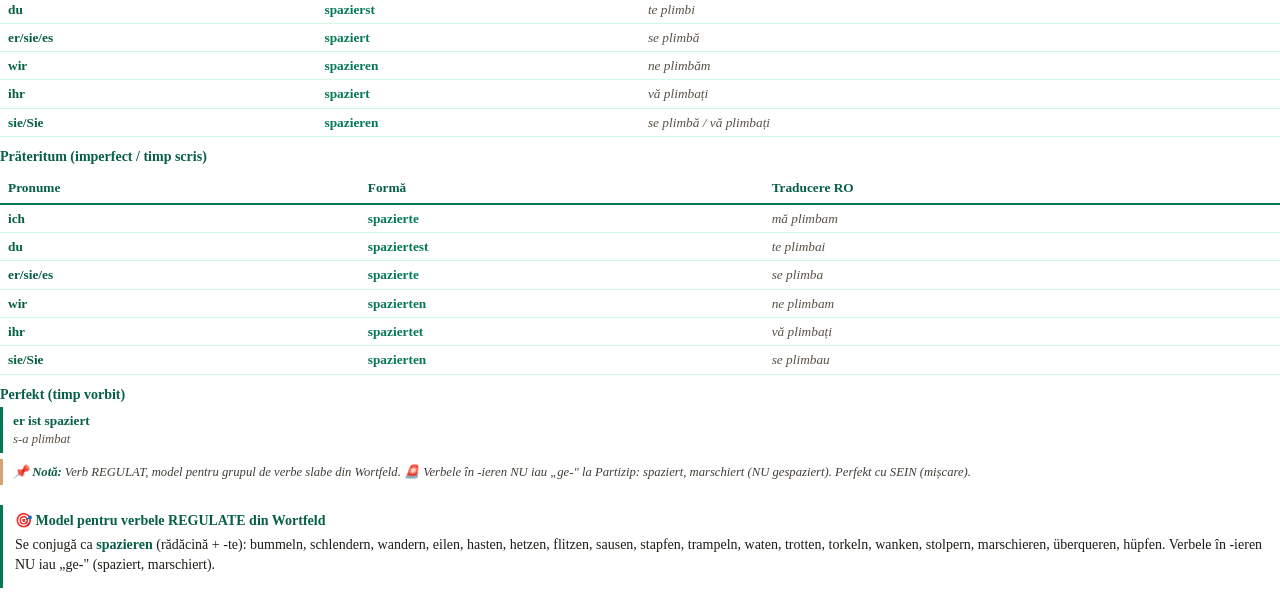
==== commit c7e45d14: "Rebrand v2 culori: crem + auriu + emerald (mustar v1 eliminat) + PDF regenerat Co-Authored-By: Claud" ====
--- a/pdf.html
+++ b/pdf.html
@@ -16,52 +16,52 @@
         @page :first { margin: 0; @bottom-center { content: ""; } }
 
         * { box-sizing: border-box; margin: 0; padding: 0; }
-        body { font-family: 'Georgia', 'Times New Roman', serif; color: #1f2937; line-height: 1.45; font-size: 10.5pt; -webkit-print-color-adjust: exact; print-color-adjust: exact; }
+        body { font-family: 'Georgia', 'Times New Roman', serif; color: #1F1B16; line-height: 1.45; font-size: 10.5pt; -webkit-print-color-adjust: exact; print-color-adjust: exact; }
 
         .cover { width: 100%; min-height: 100vh; padding: 80px 60px 60px; text-align: center; display: flex; flex-direction: column; align-items: center; justify-content: flex-start; page-break-after: always; }
         .cover-symbol { font-size: 90pt; color: #047857; line-height: 1; margin: 30px 0 15px; font-family: 'Segoe UI Emoji', 'Segoe UI', sans-serif; }
         .cover-divider { width: 140px; height: 3px; background: #047857; margin: 20px 0; border: none; }
         .cover-title { font-size: 30pt; color: #065f46; font-weight: bold; margin: 14px 0 18px; font-family: 'Georgia', serif; }
-        .cover-subtitle { font-size: 13pt; color: #6b7280; font-style: italic; margin-bottom: 8px; }
+        .cover-subtitle { font-size: 13pt; color: #5A5147; font-style: italic; margin-bottom: 8px; }
         .cover-level { font-size: 12pt; color: #047857; font-weight: bold; margin-bottom: 60px; }
         .cover-author { font-size: 20pt; color: #065f46; font-weight: bold; margin-bottom: 8px; }
-        .cover-series { font-size: 10pt; color: #6b7280; margin-bottom: 80px; }
+        .cover-series { font-size: 10pt; color: #5A5147; margin-bottom: 80px; }
         .cover-copyright { margin-top: auto; font-size: 10pt; color: #047857; font-weight: 600; }
-        .cover-notice { font-size: 9pt; color: #9ca3af; font-style: italic; margin-top: 6px; }
+        .cover-notice { font-size: 9pt; color: #8a8175; font-style: italic; margin-top: 6px; }
 
         h1.chapter { color: #065f46; padding: 0 0 6px 0; font-size: 17pt; margin: 14px 0 10px; border-bottom: 2px solid #047857; font-family: 'Georgia', serif; page-break-after: avoid; }
         h2.sub-chapter { color: #065f46; font-size: 13pt; margin: 14px 0 6px; padding-bottom: 2px; border-bottom: 1px solid #d1fae5; font-family: 'Georgia', serif; page-break-after: avoid; }
         p { margin-bottom: 6px; }
         strong { color: #065f46; }
-        em { color: #4b5563; font-style: italic; }
+        em { color: #433d35; font-style: italic; }
         ul, ol { margin: 4px 0 8px 22px; }
         li { margin-bottom: 2px; }
 
         .theory-box { background: transparent; border-left: 3px solid #047857; padding: 6px 12px; margin: 8px 0; page-break-inside: avoid; }
         .theory-box h4 { color: #065f46; font-size: 10.5pt; margin-bottom: 4px; }
-        .warn-box { border-left-color: #f59e0b; }
+        .warn-box { border-left-color: #D4A574; }
         .example-box { border-left: 2px dashed #047857; padding: 4px 12px; margin: 4px 0; page-break-inside: avoid; }
         .example-box .de { color: #065f46; font-weight: 600; }
-        .example-box .ro { color: #6b7280; font-style: italic; font-size: 9.5pt; }
+        .example-box .ro { color: #5A5147; font-style: italic; font-size: 9.5pt; }
 
         table { width: 100%; border-collapse: collapse; margin: 6px 0 10px; font-size: 10pt; page-break-inside: avoid; }
         table th { padding: 5px 8px; text-align: left; font-weight: bold; color: #065f46; border-bottom: 2px solid #047857; }
         table td { padding: 4px 8px; border-bottom: 1px solid #d1fae5; vertical-align: top; }
         td.verb { color: #047857; font-weight: bold; }
-        td.ro-text { color: #6b7280; font-style: italic; }
+        td.ro-text { color: #5A5147; font-style: italic; }
 
         /* Dialog transcript */
-        .dlg-context { border-left: 3px solid #047857; padding: 4px 12px; margin: 6px 0 10px; font-style: italic; color: #4b5563; font-size: 9.5pt; }
+        .dlg-context { border-left: 3px solid #047857; padding: 4px 12px; margin: 6px 0 10px; font-style: italic; color: #433d35; font-size: 9.5pt; }
         .dlg-line { padding: 4px 12px; margin-bottom: 4px; page-break-inside: avoid; }
         .dlg-line.andreea { border-left: 3px solid #047857; }
         .dlg-line.annette { border-left: 3px solid #a21caf; }
         .dlg-line .sp { font-weight: bold; color: #065f46; }
         .dlg-line .de { color: #065f46; }
-        .dlg-line .ro { color: #6b7280; font-style: italic; font-size: 9.5pt; }
+        .dlg-line .ro { color: #5A5147; font-style: italic; font-size: 9.5pt; }
 
         .ex-block { margin-bottom: 14px; page-break-inside: avoid; }
         .ex-block h3 { color: #065f46; font-size: 12pt; margin-bottom: 5px; }
-        .ex-block .instruction { border-left: 3px solid #f59e0b; padding: 4px 12px; margin-bottom: 6px; font-size: 9.5pt; color: #78350f; font-style: italic; }
+        .ex-block .instruction { border-left: 3px solid #D4A574; padding: 4px 12px; margin-bottom: 6px; font-size: 9.5pt; color: #5A5147; font-style: italic; }
         .rezolvare-banner { display: inline-block; background: #047857; color: white; padding: 2px 10px; border-radius: 3px; font-size: 9pt; font-weight: bold; margin: 4px 0; -webkit-print-color-adjust: exact; print-color-adjust: exact; }
         .ex-item { display: flex; gap: 8px; margin-bottom: 5px; align-items: flex-start; }
         .ex-num { color: #047857; font-weight: bold; font-size: 10pt; flex-shrink: 0; min-width: 18px; }
@@ -69,17 +69,17 @@
         .ex-body { flex: 1; }
         .ex-a { color: #047857; font-weight: bold; font-size: 10pt; margin-top: 2px; }
         .ex-a::before { content: "✓ Rezolvare: "; color: #065f46; }
-        .ex-explanation { color: #6b7280; font-size: 9pt; font-style: italic; margin-top: 1px; }
+        .ex-explanation { color: #5A5147; font-size: 9pt; font-style: italic; margin-top: 1px; }
 
         .flashcards-grid { columns: 2; column-gap: 22px; margin-top: 8px; }
         .fc-row { break-inside: avoid; padding: 2px 0; border-bottom: 1px dotted #d1fae5; font-size: 10pt; }
         .fc-row .de { color: #047857; font-weight: bold; }
-        .fc-row .ro { color: #6b7280; font-style: italic; margin-left: 6px; }
+        .fc-row .ro { color: #5A5147; font-style: italic; margin-left: 6px; }
 
         .verb-card { border-top: 2px solid #047857; padding: 10px 0 8px 0; margin-bottom: 12px; page-break-inside: avoid; }
         .verb-card .vh { display: flex; align-items: center; flex-wrap: wrap; gap: 6px; margin-bottom: 6px; }
         .verb-card .vh .name { font-size: 13pt; color: #065f46; font-weight: bold; }
-        .verb-card .vh .ro { color: #6b7280; font-style: italic; font-size: 11pt; }
+        .verb-card .vh .ro { color: #5A5147; font-style: italic; font-size: 11pt; }
         .verb-card .vh .badge { display: inline-block; padding: 1px 7px; border-radius: 3px; font-size: 8.5pt; color: white; font-weight: bold; -webkit-print-color-adjust: exact; print-color-adjust: exact; }
         .verb-card .badge.strong { background: #dc2626; }
         .verb-card .badge.weak { background: #047857; }
@@ -88,16 +88,16 @@
         .verb-card h5 { color: #065f46; margin: 6px 0 2px; font-size: 10.5pt; }
         .verb-card .perfekt-box { border-left: 3px solid #047857; padding: 4px 10px; margin-top: 2px; font-size: 10pt; }
         .verb-card .perfekt-box .de { color: #065f46; font-weight: 600; }
-        .verb-card .perfekt-box .ro { color: #6b7280; font-style: italic; font-size: 9.5pt; }
-        .verb-card .note { font-size: 9.5pt; color: #4b5563; padding: 4px 10px; border-left: 3px solid #f59e0b; margin-top: 6px; font-style: italic; }
+        .verb-card .perfekt-box .ro { color: #5A5147; font-style: italic; font-size: 9.5pt; }
+        .verb-card .note { font-size: 9.5pt; color: #433d35; padding: 4px 10px; border-left: 3px solid #D4A574; margin-top: 6px; font-style: italic; }
 
         .new-section { page-break-before: always; }
 
-        .andreea-note { display: flex; gap: 10px; align-items: flex-start; border-left: 3px solid #f59e0b; padding: 8px 12px; margin: 8px 0; page-break-inside: avoid; }
+        .andreea-note { display: flex; gap: 10px; align-items: flex-start; border-left: 3px solid #D4A574; padding: 8px 12px; margin: 8px 0; page-break-inside: avoid; }
         .andreea-note-avatar { width: 44px; height: 56px; object-fit: contain; flex-shrink: 0; }
         .andreea-note-content { flex: 1; }
-        .andreea-note-content .speaker { font-weight: bold; color: #92400e; font-size: 10pt; margin-bottom: 3px; }
-        .andreea-note-content .text { color: #78350f; font-size: 9.5pt; font-style: italic; line-height: 1.5; }
+        .andreea-note-content .speaker { font-weight: bold; color: #5A5147; font-size: 10pt; margin-bottom: 3px; }
+        .andreea-note-content .text { color: #5A5147; font-size: 9.5pt; font-style: italic; line-height: 1.5; }
     </style>
 </head>
 <body>
